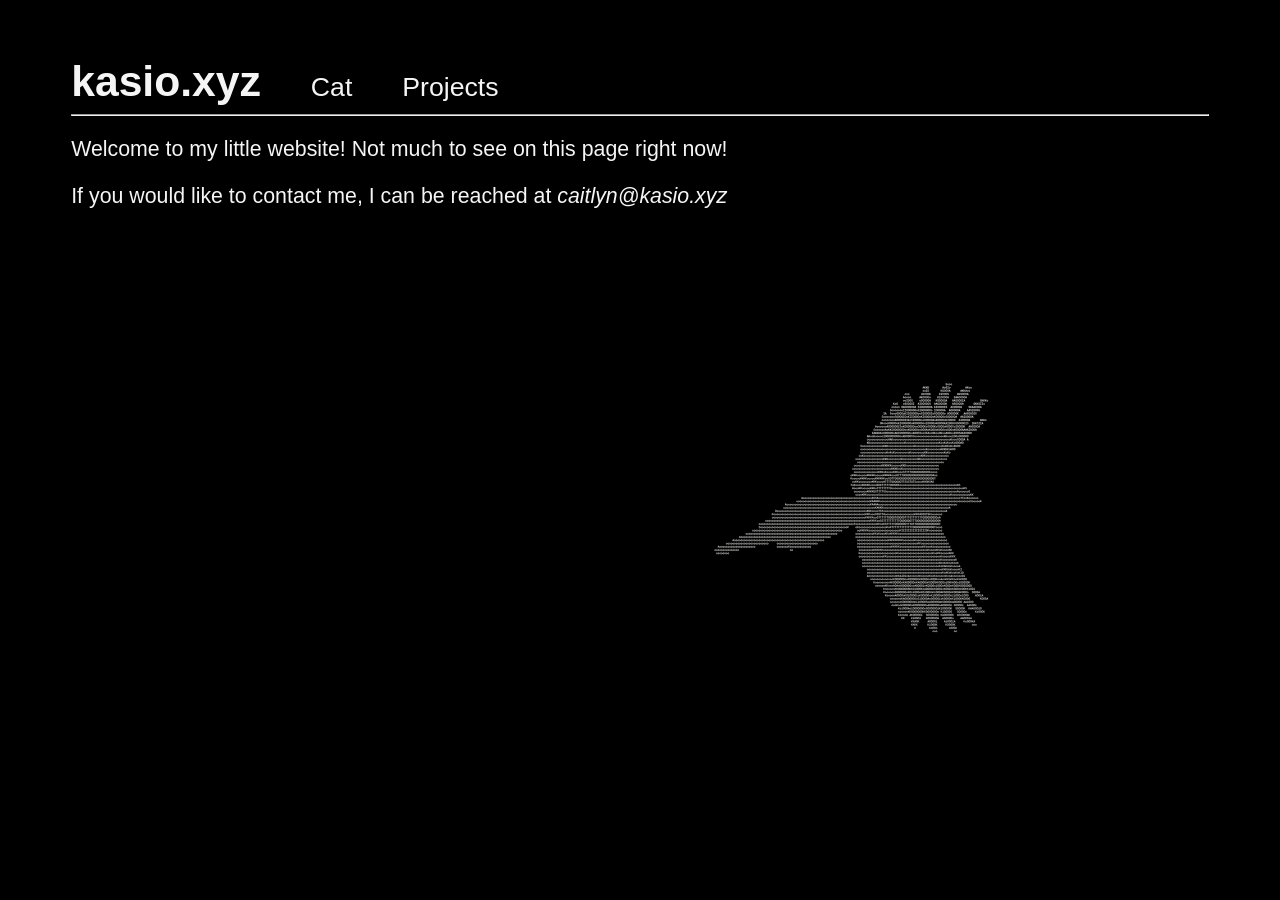
==== output/index.html @ 86419d3a "Initial Commit, what work has been done" ====
<!DOCTYPE html> <html lang="en"> <head> <meta charset="UTF-8"> <meta name="viewport" content="width=device-width, initial-scale=1.0"> <link rel="stylesheet" href="styles.css"> <title>kasio</title> </head> <body> <div class="DivContentContainer"> <div class="TopBar"> <!-- These need to be links or the alignment will break! --> <a id="Logo" href="index.html">kasio.xyz</a> <a class="TopLink" href="cat.html">Cat</a> <a class="TopLink" href="projects.html">Projects</a> <hr /> </div> <!-- <h1>Hello World!</h1> --> <!-- <h2>This is my accent color</h2> --> <!-- <h3>And this is my tertiary</h3> --> <!-- <h4>At last... my final move...</h4> --> <div class="LoadedContent"> <p>Welcome to my little website! Not much to see on this page right now!</p> <p>If you would like to contact me, I can be reached at <a class="email" href="mailto:caitlyn@mail.kasio.xyz">caitlyn@kasio.xyz</a></p> </div> </div> </body> <footer> </footer> </html>
---- output/styles.css ----
/* Colors and Fonts! */

*{
	background: black;
}
body{
	color: whitesmoke;
	font-family: Arial;
	font-size: 12pt;
	text-align: left
		
h2{
}
	color:#f8f8ff
}
h3{
	color:#f26a8d
}
h4{
	color:#c8b6e3
}

.DivContentContainer{
/* 	border: 20px solid red; */
/* 	border-left: 20pt solid red */
	margin: 5%;
	margin-top: 0%;
}

.TopBar{
	margin-top: 5%;
/* 	border: red solid 2px */
}
hr{
	color: var(--secondary);
}
#Logo{
	color: var(--secondary);
	font-size:32pt;
	text-decoration: none;
	font-weight: bolder
}
.TopLink{
	color: var(--secondary);
	font-size: 20pt;
	text-decoration: none;
	margin-left: 4%
}

p{
	font-weight: lighter;
	font-size: 16pt;
	text-align: left;
}
/* a{ */
/* 	color: inherit; */
/* 	text-decoration: none; */
/* 	font-style: italic; */
/* } */

#catBox{
    /* border: solid red 2px; */
    display: flex;
	flex-wrap: wrap;  
    justify-content: center;
    /* gap: 1%; */
	margin:2%;
	flex-shrink: 0;
/* 	  margin-left: 20% */
}

#catBox img{
	margin: 3%;
	object-fit: contain;
	width: 33.3%;
	height: auto;
}

.email{
	text-decoration: none;
	color: var(--primary);
	font-style: italic;
}

footer{
	margin: 5%;
	min-height: 400px;
	background-image: url('rsc/magpie_ascii.svg');
	background-position: 75% 75%;
	background-size: 25%;
	background-repeat: no-repeat;
	/* border: red solid 2px; */
}
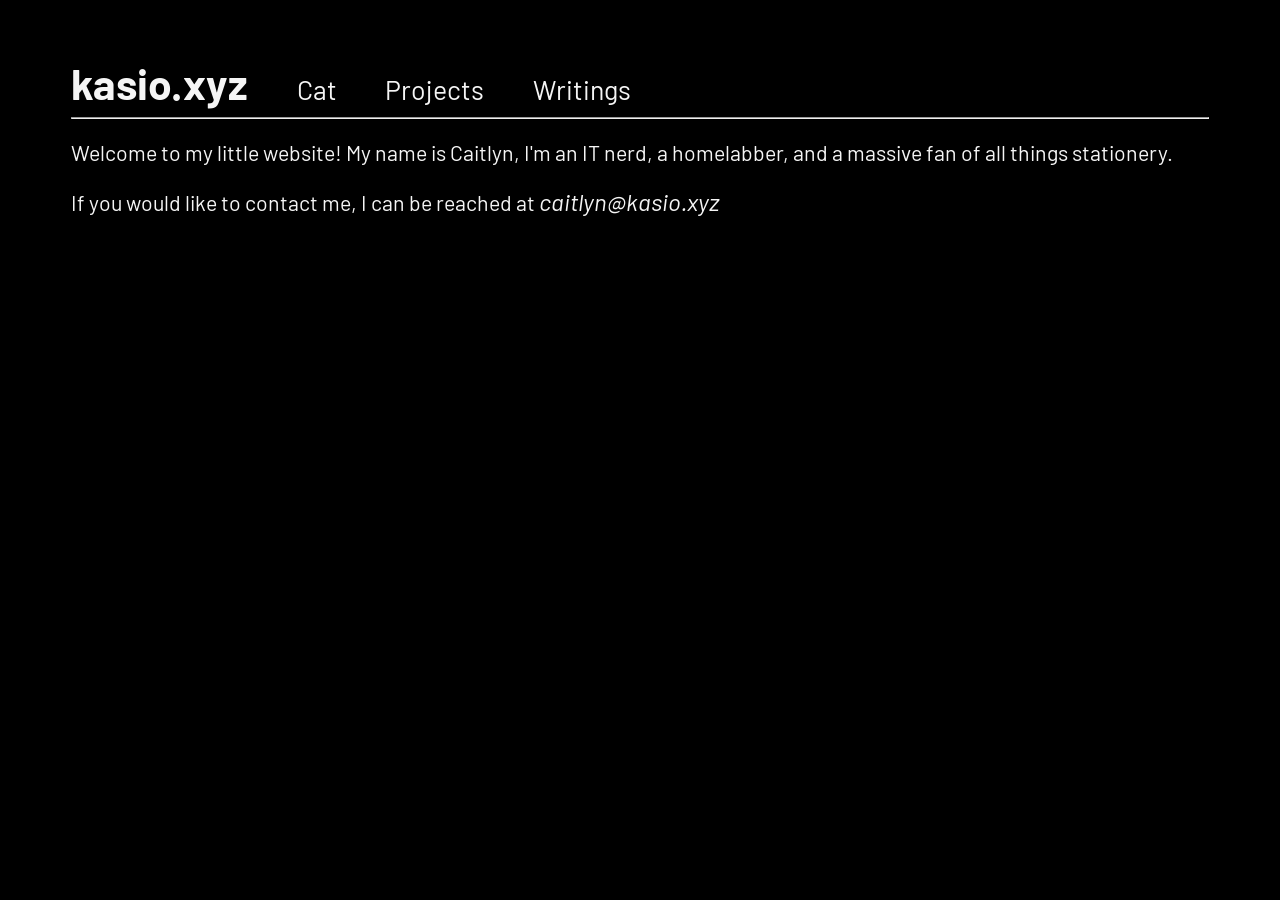
==== commit f25d391c: "Update to current" ====
--- a/output/index.html
+++ b/output/index.html
@@ -1 +1 @@
-<!DOCTYPE html> <html lang="en"> <head> <meta charset="UTF-8"> <meta name="viewport" content="width=device-width, initial-scale=1.0"> <link rel="stylesheet" href="styles.css"> <title>kasio</title> </head> <body> <div class="DivContentContainer"> <div class="TopBar"> <!-- These need to be links or the alignment will break! --> <a id="Logo" href="index.html">kasio.xyz</a> <a class="TopLink" href="cat.html">Cat</a> <a class="TopLink" href="projects.html">Projects</a> <hr /> </div> <!-- <h1>Hello World!</h1> --> <!-- <h2>This is my accent color</h2> --> <!-- <h3>And this is my tertiary</h3> --> <!-- <h4>At last... my final move...</h4> --> <div class="LoadedContent"> <p>Welcome to my little website! Not much to see on this page right now!</p> <p>If you would like to contact me, I can be reached at <a class="email" href="mailto:caitlyn@mail.kasio.xyz">caitlyn@kasio.xyz</a></p> </div> </div> </body> <footer> </footer> </html>
+<!DOCTYPE html> <html lang="en"> <head> <meta charset="UTF-8"> <meta name="viewport" content="width=device-width, initial-scale=1.0"> <link rel="stylesheet" href="styles.css"> <!-- Add fonts --> <link rel="preconnect" href="https://fonts.googleapis.com"> <link rel="preconnect" href="https://fonts.gstatic.com" crossorigin> <link href="https://fonts.googleapis.com/css2?family=Barlow:ital,wght@0,100;0,200;0,300;0,400;0,500;0,600;0,700;0,800;0,900;1,100;1,200;1,300;1,400;1,500;1,600;1,700;1,800;1,900&display=swap" rel="stylesheet"> <!-- Favicon --> <link rel="icon" href="rsc/favicon.svg" type="image/svg+xml"> <link rel="apple-touch-icon" href="rsc/favicon.png"> <title>kasio</title> </head> <body> <div class="DivContentContainer"> <div class="TopBar"> <!-- These need to be links or the alignment will break! --> <a id="Logo" href="index.html">kasio.xyz</a> <a class="TopLink" href="cat.html">Cat</a> <a class="TopLink" href="projects.html">Projects</a> <a class="TopLink" href="writing.html">Writings</a> <hr /> </div> <!-- <h1>Hello World!</h1> --> <!-- <h2>This is my accent color</h2> --> <!-- <h3>And this is my tertiary</h3> --> <!-- <h4>At last... my final move...</h4> --> <div class="LoadedContent"> <p>Welcome to my little website! My name is Caitlyn, I'm an IT nerd, a homelabber, and a massive fan of all things stationery.</p> <p>If you would like to contact me, I can be reached at <a class="email" href="mailto:caitlyn@kasio.xyz">caitlyn@kasio.xyz</a></p> </div> </div> </body> <footer> </footer> </html>
--- a/output/styles.css
+++ b/output/styles.css
@@ -5,20 +5,10 @@
 }
 body{
 	color: whitesmoke;
-	font-family: Arial;
+	font-family: Barlow;
 	font-size: 12pt;
-	text-align: left
-		
-h2{
-}
-	color:#f8f8ff
-}
-h3{
-	color:#f26a8d
-}
-h4{
-	color:#c8b6e3
-}
+	text-align: left;
+
 
 .DivContentContainer{
 /* 	border: 20px solid red; */
@@ -38,17 +28,27 @@
 	color: var(--secondary);
 	font-size:32pt;
 	text-decoration: none;
-	font-weight: bolder
+	font-weight: bolder;
+	font-style: normal
 }
+	
 .TopLink{
 	color: var(--secondary);
 	font-size: 20pt;
 	text-decoration: none;
-	margin-left: 4%
+	margin-left: 4%;
+	font-style: normal
+}
+
+a{
+	text-decoration: underline;
+	color: whitesmoke;
+	font-style: italic;
+	font-size: 18pt
 }
 
 p{
-	font-weight: lighter;
+/* 	font-weight: ; */
 	font-size: 16pt;
 	text-align: left;
 }
@@ -76,17 +76,32 @@
 	height: auto;
 }
 
+.demoImg{
+  width: 50%;
+	height: auto;
+	border: 1px solid whitesmoke
+}
+
 .email{
 	text-decoration: none;
 	color: var(--primary);
 	font-style: italic;
 }
-
+	
+	.inlineImage{
+		width: 50%;
+	  margin-inline: 20%
+	}
+	..codeBlock{
+		overflow-x: auto;
+		display: block;
+		white-space: pre;
+	}
 footer{
 	margin: 5%;
-	min-height: 400px;
+	min-height: 350px;
 	background-image: url('rsc/magpie_ascii.svg');
-	background-position: 75% 75%;
+	background-position: 80%;
 	background-size: 25%;
 	background-repeat: no-repeat;
 	/* border: red solid 2px; */
